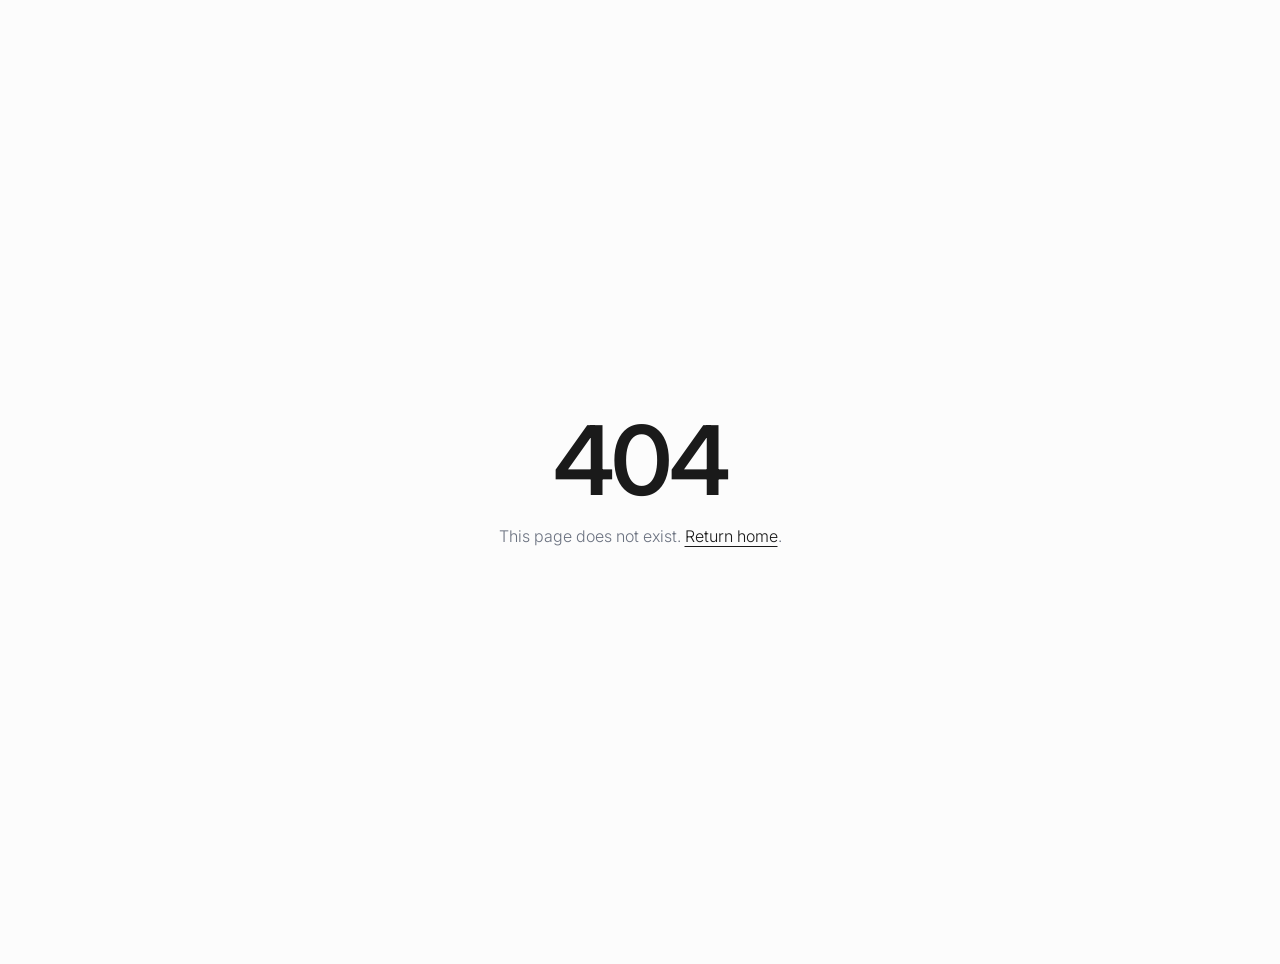
==== goodnews/index.html @ 691951fe "Add 404 placeholder at /goodnews/ Co-Authored-By: Claude Opus 4.7 <noreply@anthropic.com>" ====
<!DOCTYPE html>
<html lang="en">
<head>
    <meta charset="UTF-8">
    <meta name="viewport" content="width=device-width, initial-scale=1.0">
    <meta name="robots" content="noindex">
    <title>404 — Not Found</title>
    <link href="https://fonts.googleapis.com/css2?family=Inter:wght@300;400;600&display=swap" rel="stylesheet">
    <style>
        html, body { height: 100%; margin: 0; }
        body {
            font-family: 'Inter', sans-serif;
            color: #1a1a1a;
            background-color: #fcfcfc;
            display: flex;
            align-items: center;
            justify-content: center;
            text-align: center;
            padding: 2rem;
        }
        .code { font-size: 6rem; font-weight: 600; letter-spacing: -0.04em; margin: 0; }
        .msg { font-size: 1rem; color: #6b7280; margin-top: 0.5rem; font-weight: 300; }
        a { color: #1a1a1a; text-decoration: underline; text-underline-offset: 4px; }
    </style>
</head>
<body>
    <div>
        <p class="code">404</p>
        <p class="msg">This page does not exist. <a href="/">Return home</a>.</p>
    </div>
</body>
</html>
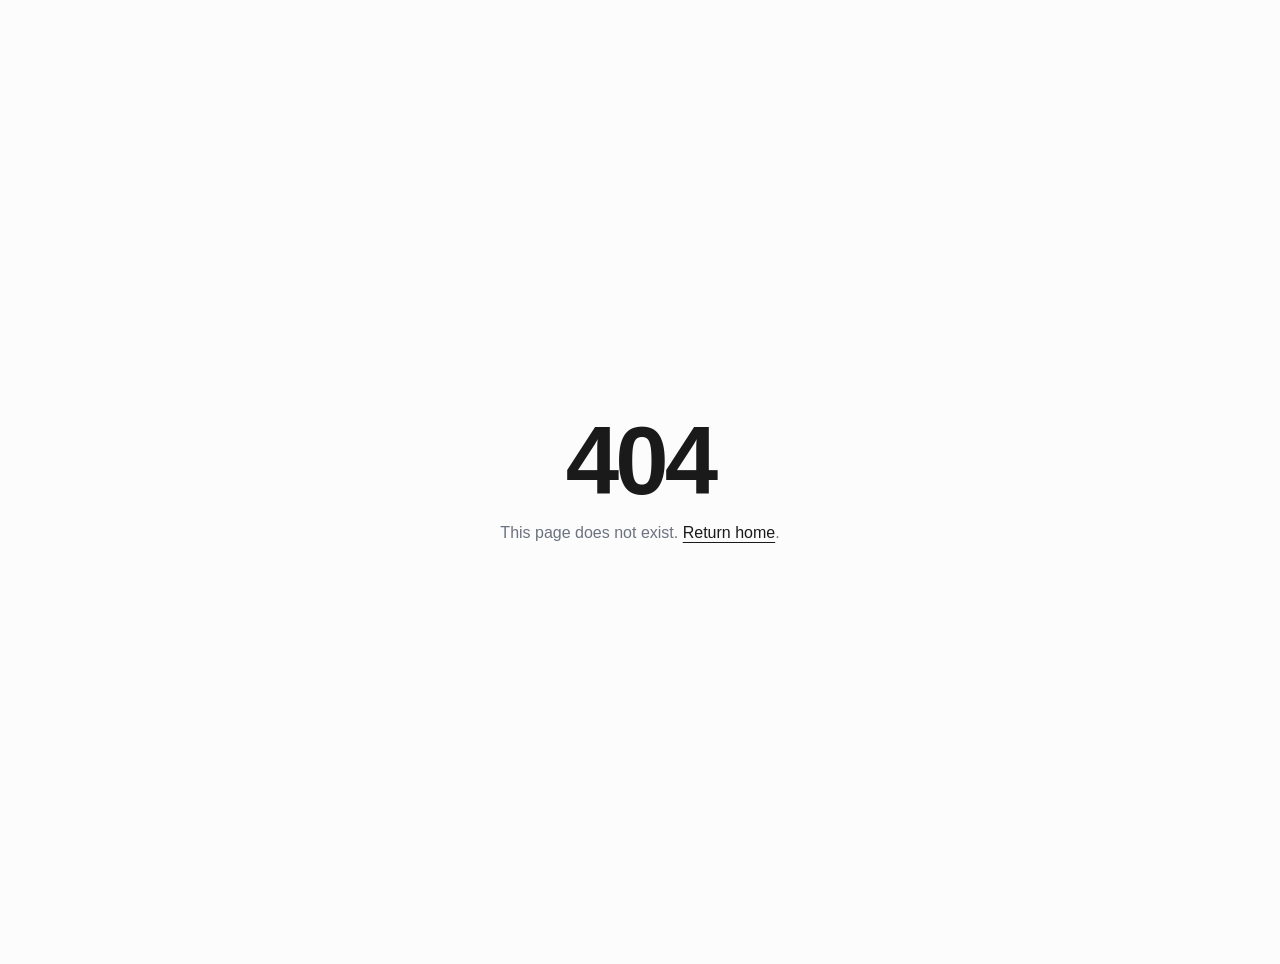
==== commit d8433e71: "Serve Tailwind locally and add a content security policy Replace the cdn.tailwindcss.com script with" ====
--- a/goodnews/index.html
+++ b/goodnews/index.html
@@ -3,6 +3,7 @@
 <head>
     <meta charset="UTF-8">
     <meta name="viewport" content="width=device-width, initial-scale=1.0">
+    <meta http-equiv="Content-Security-Policy" content="default-src 'none'; style-src 'unsafe-inline' https://fonts.googleapis.com; font-src https://fonts.gstatic.com; base-uri 'none'; form-action 'none'; upgrade-insecure-requests">
     <meta name="robots" content="noindex">
     <title>404 — Not Found</title>
     <link href="https://fonts.googleapis.com/css2?family=Inter:wght@300;400;600&display=swap" rel="stylesheet">
